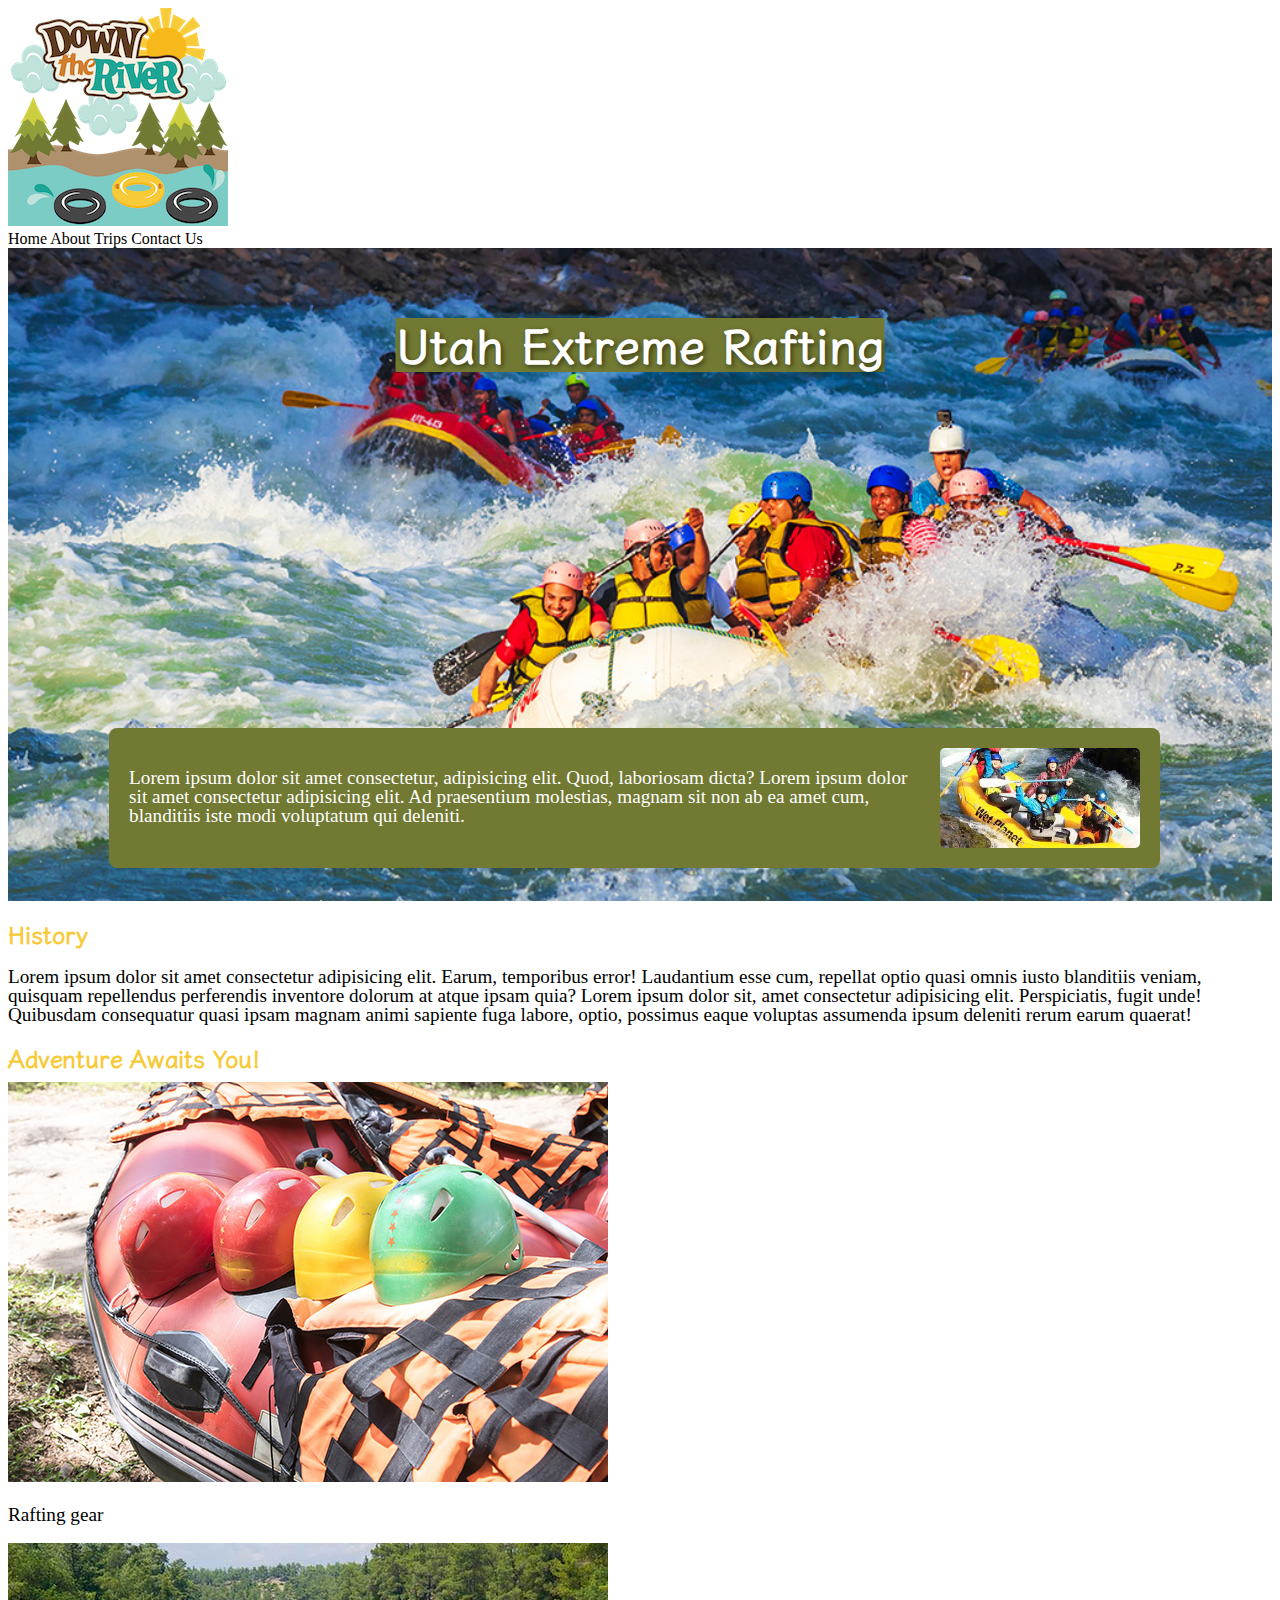
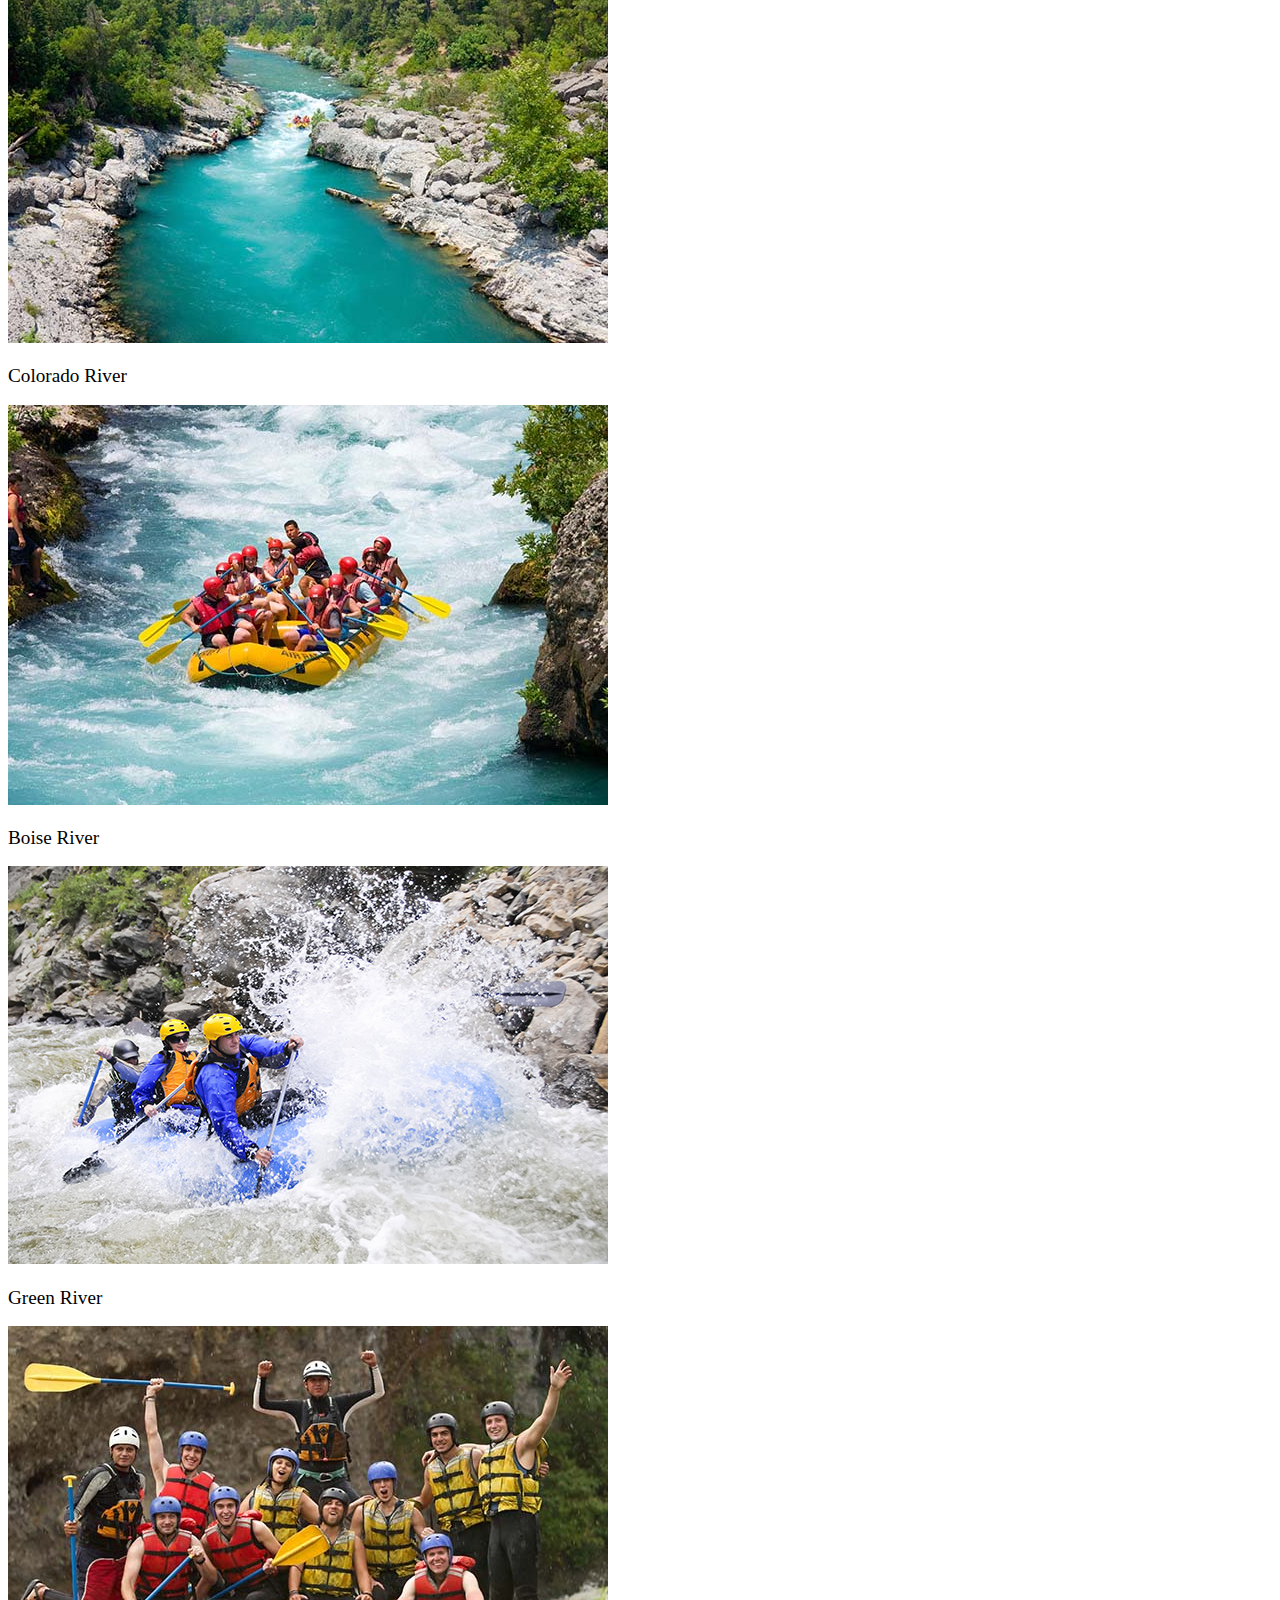
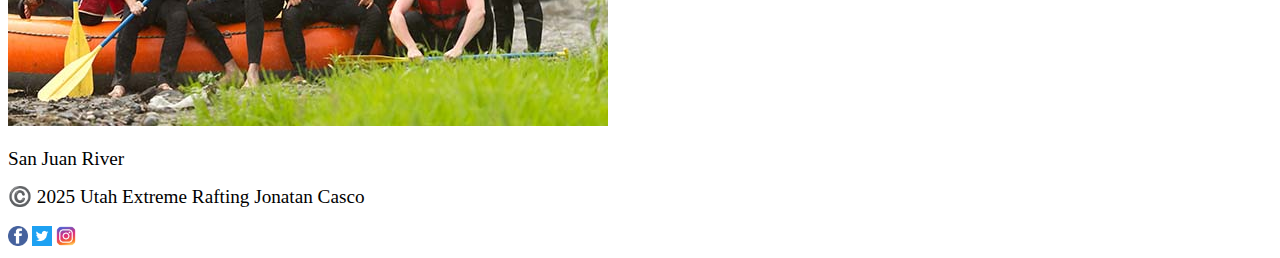
==== wwr/about.html @ 98bf7519 "wwr page" ====
<!DOCTYPE html>
<html lang="en">
<head>
  <meta charset="UTF-8">
  <meta name="viewport" content="width=device-width, initial-scale=1.0">
  <title>Utah Extreme Rafting</title>
  <link rel="preconnect" href="https://fonts.googleapis.com">
<link rel="preconnect" href="https://fonts.gstatic.com" crossorigin>
<link href="https://fonts.googleapis.com/css2?family=Iansui&display=swap" rel="stylesheet">
<link rel="preconnect" href="https://fonts.googleapis.com">
<link rel="preconnect" href="https://fonts.gstatic.com" crossorigin>
<link href="https://fonts.googleapis.com/css2?family=Iansui&family=Winky+Sans:ital,wght@0,300..900;1,300..900&display=swap" rel="stylesheet">
<link rel="stylesheet" href="styles/rafting.css">
</head>
<body>
  <header>
    <img src="images/ww-downriver.png" alt="Down the River">
    <nav>
      <a href="index.html">Home</a>
      <a href="about.html">About</a>
      <a href="trips.html">Trips</a>
      <a href="contact.html">Contact Us</a>
    </nav>
  </header>

  <main>
    <div class="hero">
      <img src="images/rafting_background.jpg" alt="Rafting Lake">
      <h1>Utah Extreme Rafting</h1>
      <article>
        <img src="images/images.jpg" alt="Happy rafters" width="300px"> 
        <p>Lorem ipsum dolor sit amet consectetur, adipisicing elit. Quod, laboriosam dicta? Lorem ipsum dolor sit amet consectetur adipisicing elit. Ad praesentium molestias, magnam sit non ab ea amet cum, blanditiis iste modi voluptatum qui deleniti. </p>
      </article>
    </div>
    <section>
      <h2>History</h2>
      <p>Lorem ipsum dolor sit amet consectetur adipisicing elit. Earum, temporibus error! Laudantium esse cum, repellat optio quasi omnis iusto blanditiis veniam, quisquam repellendus perferendis inventore dolorum at atque ipsam quia? Lorem ipsum dolor sit, amet consectetur adipisicing elit. Perspiciatis, fugit unde! Quibusdam consequatur quasi ipsam magnam animi sapiente fuga labore, optio, possimus eaque voluptas assumenda ipsum deleniti rerum earum quaerat!</p>
    </section>
    <section>
      <h2>Adventure Awaits You!</h2>
      <img src="images/rafting1.jpg" alt="Rafting Gear"> <p>Rafting gear</p>
      <img src="images/rafting2.jpg" alt="Colorado River"> <p>Colorado River</p>
      <img src="images/rafting3.jpg" alt="Boise River"> <p>Boise River</p>
      <img src="images/rafting4.jpg" alt="Green River"> <p>Green River</p>
      <img src="images/rafting5.jpg" alt="San Juan River"><p>San Juan River</p>
    </section>

  </main>

  <footer>
    <p>©️ 2025 Utah Extreme Rafting Jonatan Casco</p>
    <nav class="sociallinks">
      <a href="https://www.facebook.com/">
        <img src="images/facebook-128.webp" alt="Facebook" width="20px">
      </a>
      <a href="https://x.com/">
        <img src="images/1_Twitter4_colored_svg-128.webp" alt="Twitter" width="20px">
      </a>
      <a href="https://www.instagram.com/">
        <img src="images/instagram_icon-instagram_buttoninstegram-128.webp" alt="Instagram" width="20px">
      </a>

    </nav>

  </footer>
  
</body>
</html>
---- wwr/styles/rafting.css ----
:root {
  --primary-color: #7cccc5;  /* Main text color */
  --secondary-color: #717932; /* Accent color */
  --background-color: #f7f2e5; /* Light background */
  --heading-color: #f7ca39; /* Headings */
  
}

h1, h2 {
  color: var(--heading-color);
  font-family: 'Iansui', sans-serif;
  margin-bottom: 10px;
}

a {
  color: black;
  text-decoration: none; 
}

a img {
  text-decoration: none;
  border: none; 
  display: inline-block;
}

.hero {
  position: relative; 
  width: 100%; 
}

.hero img {
  display: block;
  width: 100%;
  height: auto;
}

.hero h1 {
  position: absolute;
  top: 10%;
  left: 50%;
  transform: translate(-50%, -50%);
  color: white;
  background-color: #717932;
  font-size: 3rem;
  text-shadow: 2px 2px 5px rgba(0, 0, 0, 0.5);
}

.hero article {
  position: absolute;
  bottom: 5%;
  left: 8%;
  width: 80%;
  padding: 20px;
  background: #717932; 
  color: white;
  border-radius: 8px;
}

.hero article img {
  float: right;
  width: 200px; 
  margin-left: 30px; 
  border-radius: 5px;
}

.hero article p {
  font-size: 1.2rem;
  line-height: 1;
}

p {
  font-size: 1.2rem;
  line-height: 1;
}
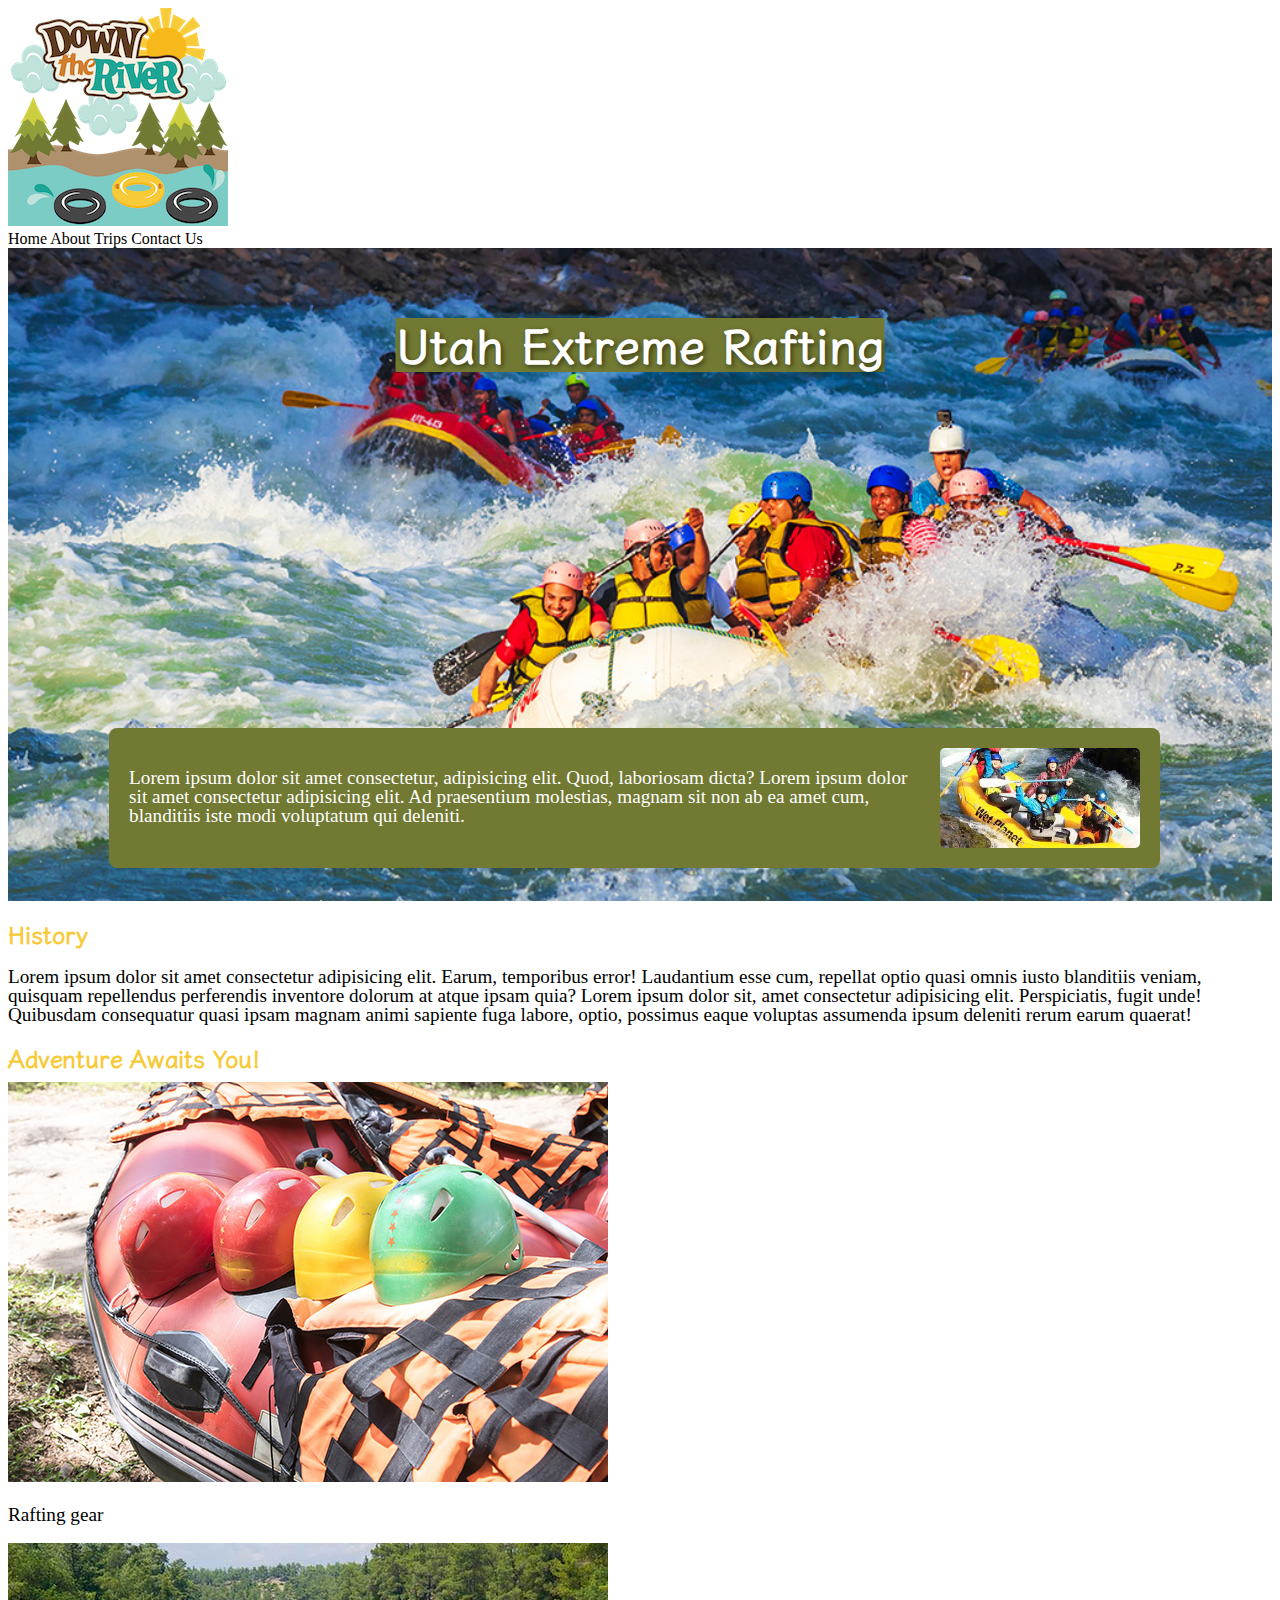
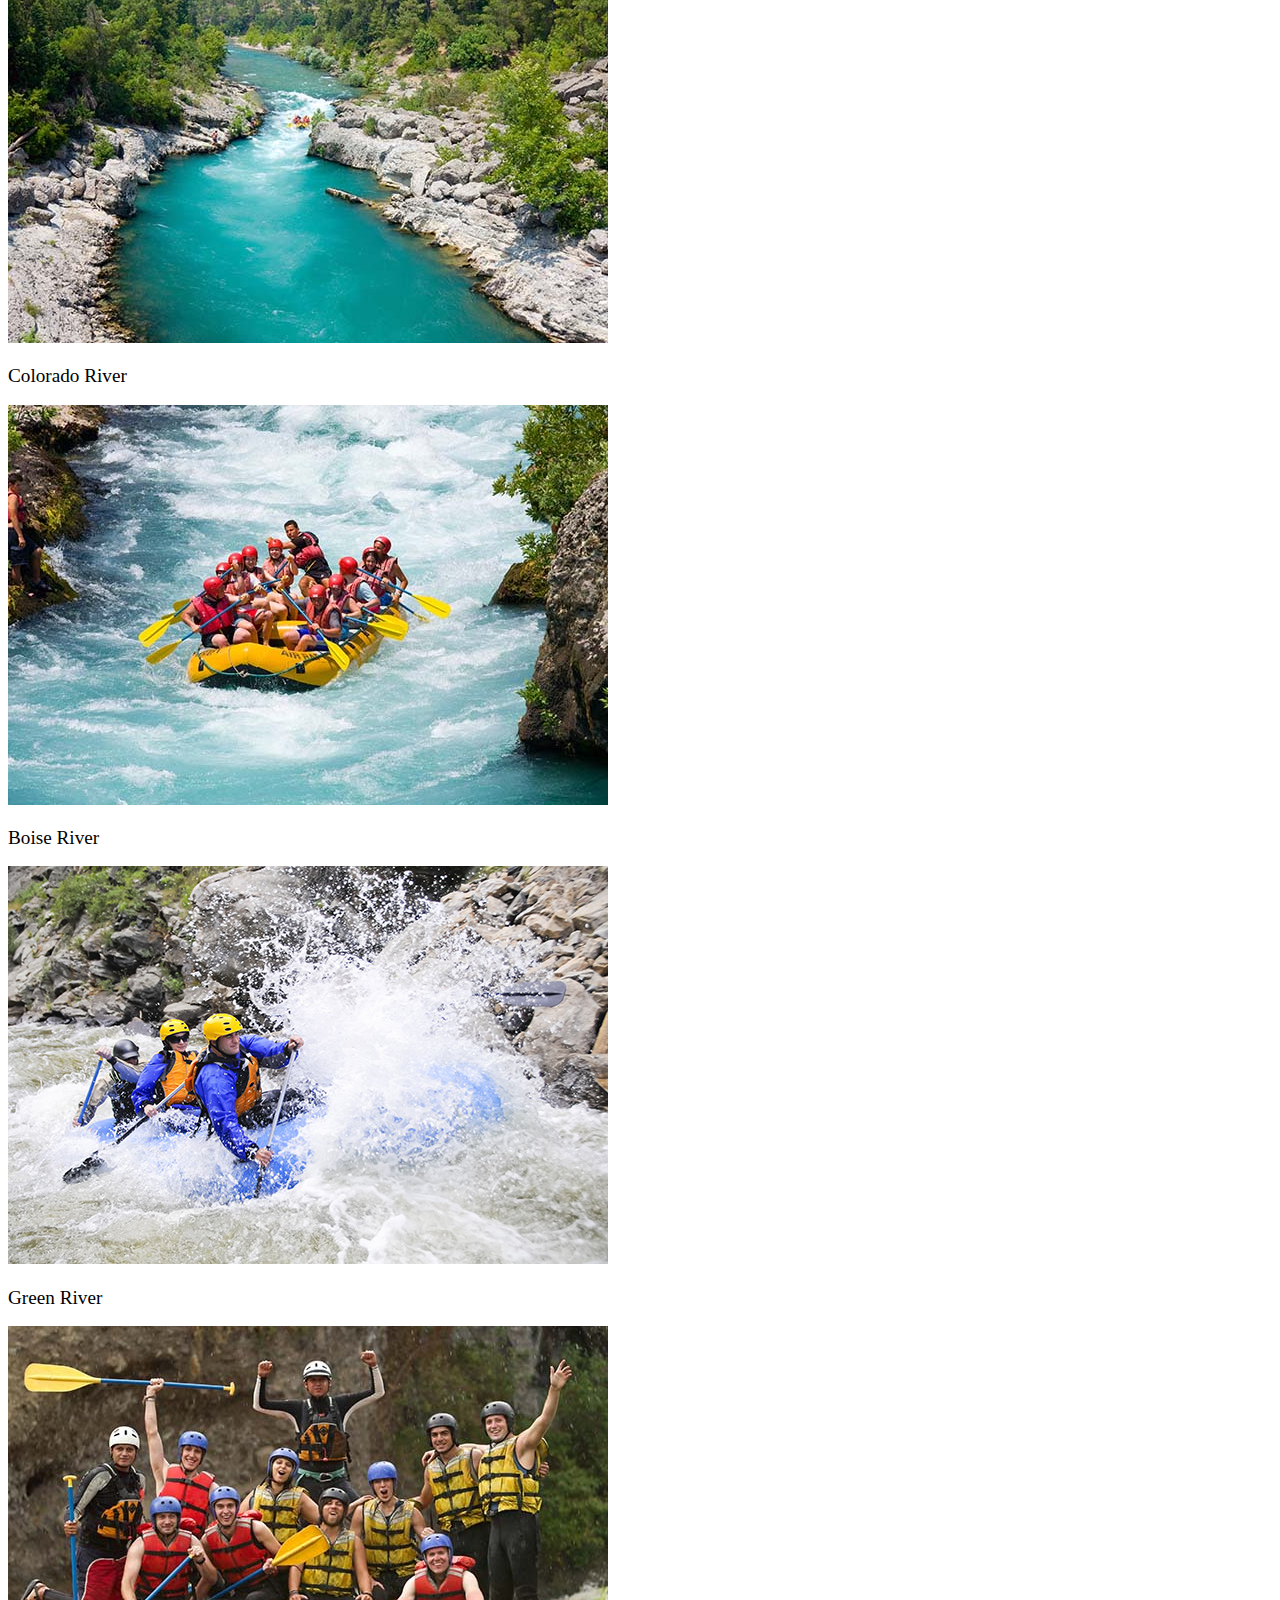
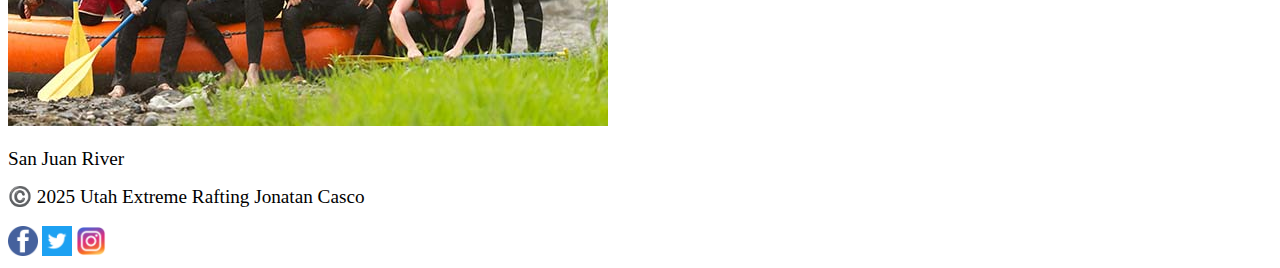
==== commit fde9009b: "fixed some issues with html" ====
--- a/wwr/about.html
+++ b/wwr/about.html
@@ -28,7 +28,8 @@
       <img src="images/rafting_background.jpg" alt="Rafting Lake">
       <h1>Utah Extreme Rafting</h1>
       <article>
-        <img src="images/images.jpg" alt="Happy rafters" width="300px"> 
+        
+        <img src="images/images.jpg" alt="Happy rafters"> 
         <p>Lorem ipsum dolor sit amet consectetur, adipisicing elit. Quod, laboriosam dicta? Lorem ipsum dolor sit amet consectetur adipisicing elit. Ad praesentium molestias, magnam sit non ab ea amet cum, blanditiis iste modi voluptatum qui deleniti. </p>
       </article>
     </div>
@@ -51,13 +52,13 @@
     <p>©️ 2025 Utah Extreme Rafting Jonatan Casco</p>
     <nav class="sociallinks">
       <a href="https://www.facebook.com/">
-        <img src="images/facebook-128.webp" alt="Facebook" width="20px">
+        <img src="images/facebook-128.webp" alt="Facebook">
       </a>
       <a href="https://x.com/">
-        <img src="images/1_Twitter4_colored_svg-128.webp" alt="Twitter" width="20px">
+        <img src="images/1_Twitter4_colored_svg-128.webp" alt="Twitter">
       </a>
       <a href="https://www.instagram.com/">
-        <img src="images/instagram_icon-instagram_buttoninstegram-128.webp" alt="Instagram" width="20px">
+        <img src="images/instagram_icon-instagram_buttoninstegram-128.webp" alt="Instagram">
       </a>
 
     </nav>
--- a/wwr/styles/rafting.css
+++ b/wwr/styles/rafting.css
@@ -1,9 +1,9 @@
 
 :root {
-  --primary-color: #7cccc5;  /* Main text color */
-  --secondary-color: #717932; /* Accent color */
-  --background-color: #f7f2e5; /* Light background */
-  --heading-color: #f7ca39; /* Headings */
+  --primary-color: #7cccc5;  
+  --secondary-color: #717932; 
+  --background-color: #f7f2e5; 
+  --heading-color: #f7ca39; 
   
 }
 
@@ -72,4 +72,9 @@
 p {
   font-size: 1.2rem;
   line-height: 1;
+}
+
+.sociallinks img {
+  width: 30px;
+  
 }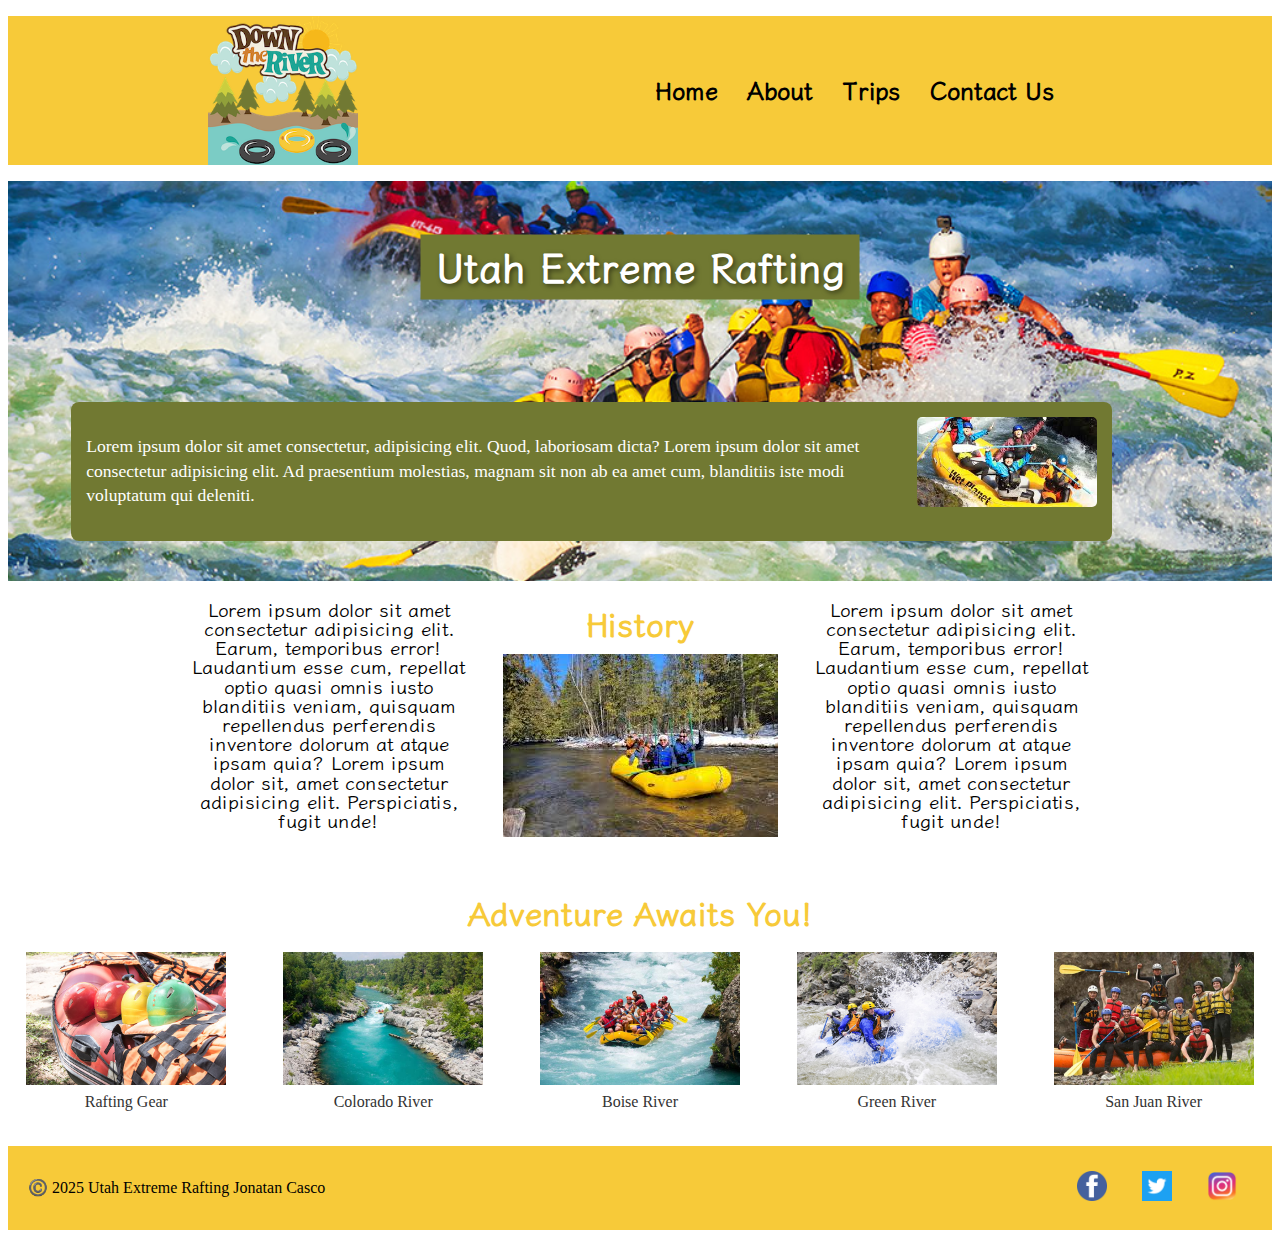
==== commit effae95d: "added css" ====
--- a/wwr/about.html
+++ b/wwr/about.html
@@ -28,24 +28,42 @@
       <img src="images/rafting_background.jpg" alt="Rafting Lake">
       <h1>Utah Extreme Rafting</h1>
       <article>
-        
         <img src="images/images.jpg" alt="Happy rafters"> 
         <p>Lorem ipsum dolor sit amet consectetur, adipisicing elit. Quod, laboriosam dicta? Lorem ipsum dolor sit amet consectetur adipisicing elit. Ad praesentium molestias, magnam sit non ab ea amet cum, blanditiis iste modi voluptatum qui deleniti. </p>
       </article>
     </div>
-    <section>
+    <section class ="history">
       <h2>History</h2>
-      <p>Lorem ipsum dolor sit amet consectetur adipisicing elit. Earum, temporibus error! Laudantium esse cum, repellat optio quasi omnis iusto blanditiis veniam, quisquam repellendus perferendis inventore dolorum at atque ipsam quia? Lorem ipsum dolor sit, amet consectetur adipisicing elit. Perspiciatis, fugit unde! Quibusdam consequatur quasi ipsam magnam animi sapiente fuga labore, optio, possimus eaque voluptas assumenda ipsum deleniti rerum earum quaerat!</p>
-    </section>
-    <section>
-      <h2>Adventure Awaits You!</h2>
-      <img src="images/rafting1.jpg" alt="Rafting Gear"> <p>Rafting gear</p>
-      <img src="images/rafting2.jpg" alt="Colorado River"> <p>Colorado River</p>
-      <img src="images/rafting3.jpg" alt="Boise River"> <p>Boise River</p>
-      <img src="images/rafting4.jpg" alt="Green River"> <p>Green River</p>
-      <img src="images/rafting5.jpg" alt="San Juan River"><p>San Juan River</p>
+      <p>Lorem ipsum dolor sit amet consectetur adipisicing elit. Earum, temporibus error! Laudantium esse cum, repellat optio quasi omnis iusto blanditiis veniam, quisquam repellendus perferendis inventore dolorum at atque ipsam quia? Lorem ipsum dolor sit, amet consectetur adipisicing elit. Perspiciatis, fugit unde!</p>
+      <img src="images/rafting6.jpg" alt="Our History">
+      <p>Lorem ipsum dolor sit amet consectetur adipisicing elit. Earum, temporibus error! Laudantium esse cum, repellat optio quasi omnis iusto blanditiis veniam, quisquam repellendus perferendis inventore dolorum at atque ipsam quia? Lorem ipsum dolor sit, amet consectetur adipisicing elit. Perspiciatis, fugit unde!</p>
     </section>
 
+    <section class="gallery">
+    <h2>Adventure Awaits You!</h2>
+    <div class="image-container">
+        <div>
+            <img src="images/rafting1.jpg" alt="Rafting Gear">
+            <p>Rafting Gear</p>
+        </div>
+        <div>
+            <img src="images/rafting2.jpg" alt="Colorado River">
+            <p>Colorado River</p>
+        </div>
+        <div>
+            <img src="images/rafting3.jpg" alt="Boise River">
+            <p>Boise River</p>
+        </div>
+        <div>
+            <img src="images/rafting4.jpg" alt="Green River">
+            <p>Green River</p>
+        </div>
+        <div>
+            <img src="images/rafting5.jpg" alt="San Juan River">
+            <p>San Juan River</p>
+        </div>
+    </div>
+</section>
   </main>
 
   <footer>
--- a/wwr/styles/rafting.css
+++ b/wwr/styles/rafting.css
@@ -4,7 +4,6 @@
   --secondary-color: #717932; 
   --background-color: #f7f2e5; 
   --heading-color: #f7ca39; 
-  
 }
 
 h1, h2 {
@@ -25,48 +24,51 @@
 }
 
 .hero {
-  position: relative; 
-  width: 100%; 
+  position: relative;
+  width: 100%;
+  height: 400px; 
 }
 
 .hero img {
   display: block;
   width: 100%;
-  height: auto;
+  height: 100%;
+  object-fit: cover; 
 }
 
 .hero h1 {
   position: absolute;
-  top: 10%;
+  top: 15%; 
   left: 50%;
   transform: translate(-50%, -50%);
   color: white;
   background-color: #717932;
-  font-size: 3rem;
+  font-size: 2.5rem; 
+  padding: 10px 15px;
   text-shadow: 2px 2px 5px rgba(0, 0, 0, 0.5);
 }
 
 .hero article {
   position: absolute;
-  bottom: 5%;
-  left: 8%;
+  bottom: 10%;
+  left: 5%;
   width: 80%;
-  padding: 20px;
-  background: #717932; 
+  padding: 15px;
+  background: #717932;
   color: white;
   border-radius: 8px;
 }
 
 .hero article img {
   float: right;
-  width: 200px; 
-  margin-left: 30px; 
+  width: 180px; 
+  margin-left: 20px;
   border-radius: 5px;
 }
 
 .hero article p {
-  font-size: 1.2rem;
-  line-height: 1;
+  font-size: 1.1rem;
+  line-height: 1.4;
 }
 
 p {
@@ -74,7 +76,135 @@
   line-height: 1;
 }
 
-.sociallinks img {
-  width: 30px;
-  
+header {
+  margin: 1rem auto;
+  background-color: #f7ca39;
+  display: grid;
+  grid-template-columns: 1fr 1fr;
+  align-items: center;
+}
+
+header img {
+	width: 150px;
+  height: auto;
+  padding-left: 200px;
+}
+
+nav {
+	display: flex;
+	flex-wrap: wrap;
+	list-style: none;
+	font-family: Iansui, sans-serif;
+}
+
+nav li {
+	flex: 1 1 auto;
+}
+
+nav a {
+	display: block;
+	color: black;
+	padding: 15px;
+	text-decoration: none;
+	font-size: 1.5rem;
+  font-weight: bold;
+}
+
+nav a:hover {
+	color: tomato;
+	font-weight: 700;
+}
+
+.history {
+  display: flex;
+  align-items: center;
+  justify-content: center;
+  gap: 35px;
+  max-width: 900px;
+  margin: auto;
+  position: relative;
+  text-align: center;
+}
+
+.history h2 {
+  position: absolute;
+  top: 0px;
+  left: 50%;
+  transform: translateX(-50%);
+  color: #f7ca39;
+  font-size: 2rem;
+}
+
+.history img {
+  max-width: 300px;
+  padding-top: 60px;
+  height: auto;
+}
+
+.history p {
+  flex: 1;
+  max-width: 300px;
+  font-family: Iansui, sans-serif;
+}
+
+.gallery {
+  text-align: center;
+  width: 100%; 
+  margin: auto;
+  padding: 20px 0; 
+}
+
+.gallery h2 {
+  font-size: 2rem;
+  margin-bottom: 20px;
+  color: #f7ca39;
+}
+
+.image-container {
+  display: flex;
+  justify-content: space-around; 
+  flex-wrap: wrap;
+  gap: 20px;
+  width: 100%;
+}
+
+.image-container div {
+  text-align: center;
+  flex: 1; 
+  max-width: 200px; 
+}
+
+.image-container img {
+  width: 100%; 
+  max-width: 100%; 
+  height: auto;
+}
+
+.image-container p {
+  margin-top: 5px;
+  font-size: 1rem;
+  color: #333;
+}
+
+footer {
+  display: flex;
+  justify-content: space-between; 
+  align-items: center; 
+  padding: 10px 20px;
+  background-color: #f7ca39; /
+}
+
+footer p {
+  margin: 0;
+  font-size: 1rem;
+}
+
+.sociallinks {
+  display: flex;
+  gap: 5px; 
+}
+
+.sociallinks a img {
+  width: 30px; 
+  height: auto;
 }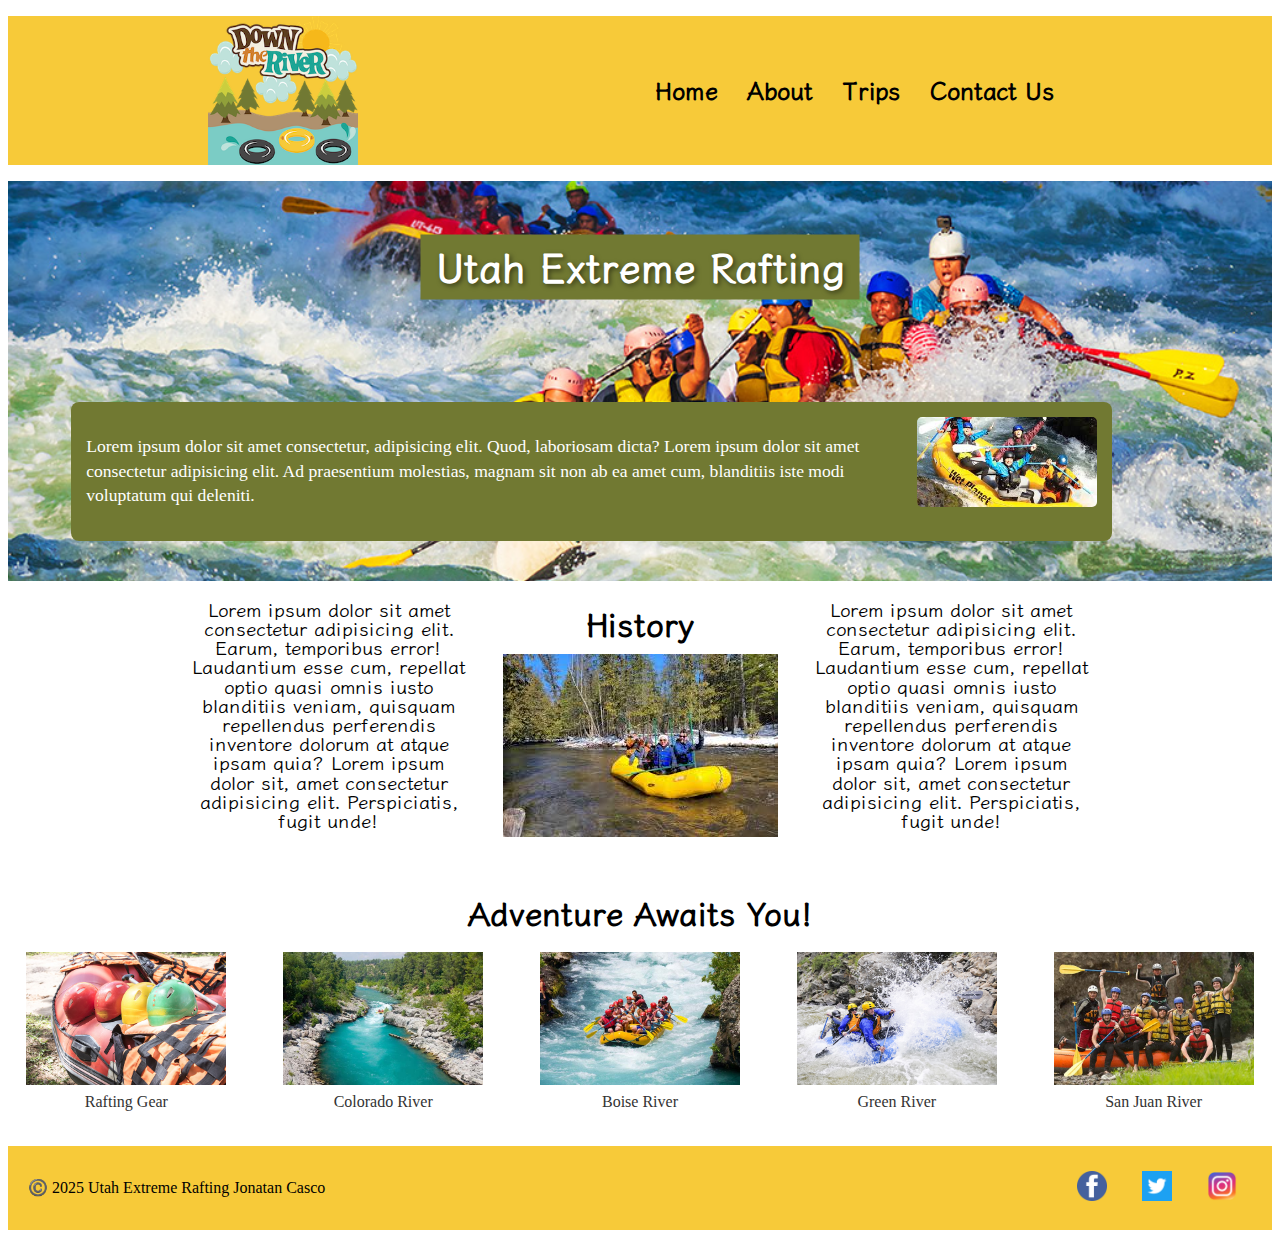
==== commit 4b0ffb6e: "completed wireframe" ====
--- a/wwr/about.html
+++ b/wwr/about.html
@@ -3,13 +3,12 @@
 <head>
   <meta charset="UTF-8">
   <meta name="viewport" content="width=device-width, initial-scale=1.0">
-  <title>Utah Extreme Rafting</title>
+  <title>Utah Extreme Rafting About Us</title>
+  <meta name="description" content="Discover the best rafting places in Utah with incredible guides">
+  <meta name="author" content="Jonatan Casco">
   <link rel="preconnect" href="https://fonts.googleapis.com">
 <link rel="preconnect" href="https://fonts.gstatic.com" crossorigin>
 <link href="https://fonts.googleapis.com/css2?family=Iansui&display=swap" rel="stylesheet">
-<link rel="preconnect" href="https://fonts.googleapis.com">
-<link rel="preconnect" href="https://fonts.gstatic.com" crossorigin>
-<link href="https://fonts.googleapis.com/css2?family=Iansui&family=Winky+Sans:ital,wght@0,300..900;1,300..900&display=swap" rel="stylesheet">
 <link rel="stylesheet" href="styles/rafting.css">
 </head>
 <body>
@@ -62,7 +61,7 @@
             <img src="images/rafting5.jpg" alt="San Juan River">
             <p>San Juan River</p>
         </div>
-    </div>
+      </div>
 </section>
   </main>
 
--- a/wwr/styles/rafting.css
+++ b/wwr/styles/rafting.css
@@ -7,7 +7,7 @@
 }
 
 h1, h2 {
-  color: var(--heading-color);
+  color: black;
   font-family: 'Iansui', sans-serif;
   margin-bottom: 10px;
 }
@@ -131,7 +131,7 @@
   top: 0px;
   left: 50%;
   transform: translateX(-50%);
-  color: #f7ca39;
+  color: black;
   font-size: 2rem;
 }
 
@@ -157,7 +157,7 @@
 .gallery h2 {
   font-size: 2rem;
   margin-bottom: 20px;
-  color: #f7ca39;
+  color: black;
 }
 
 .image-container {
@@ -191,7 +191,7 @@
   justify-content: space-between; 
   align-items: center; 
   padding: 10px 20px;
-  background-color: #f7ca39; /
+  background-color: #f7ca39; 
 }
 
 footer p {
